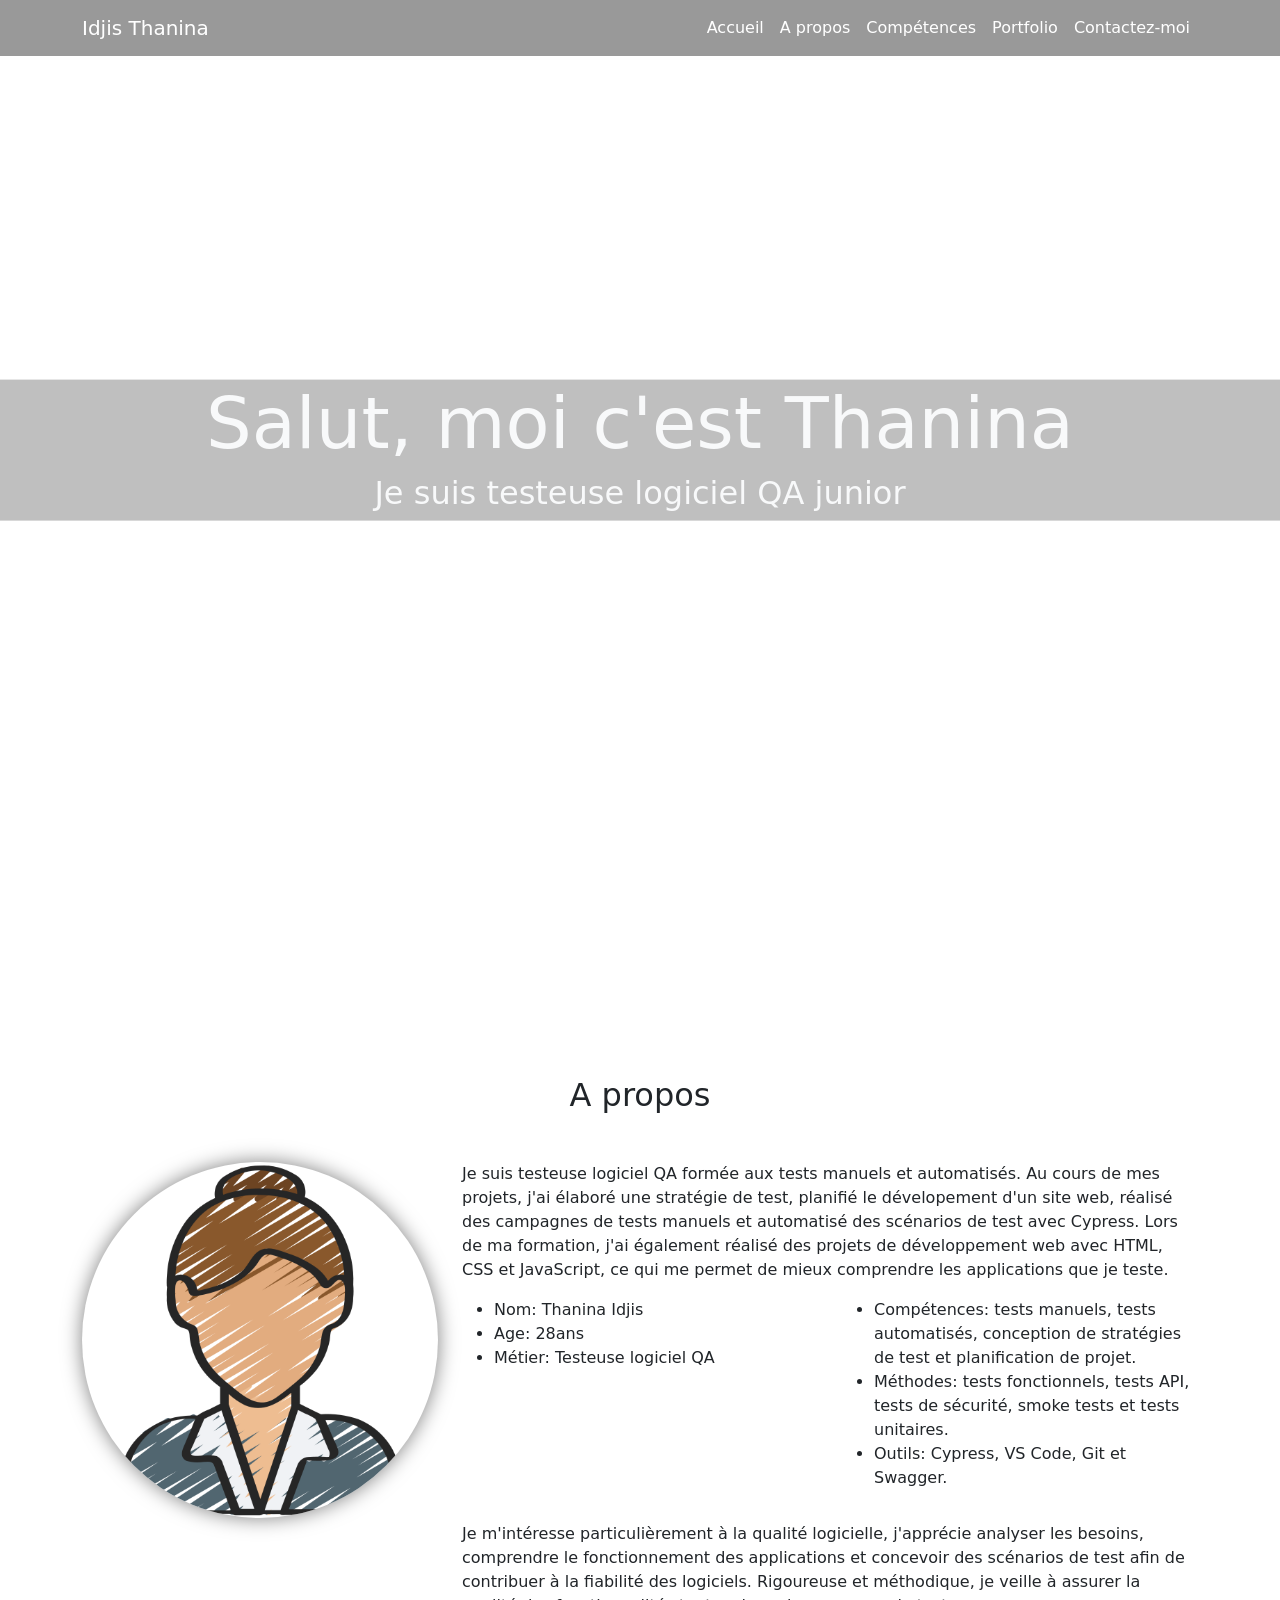
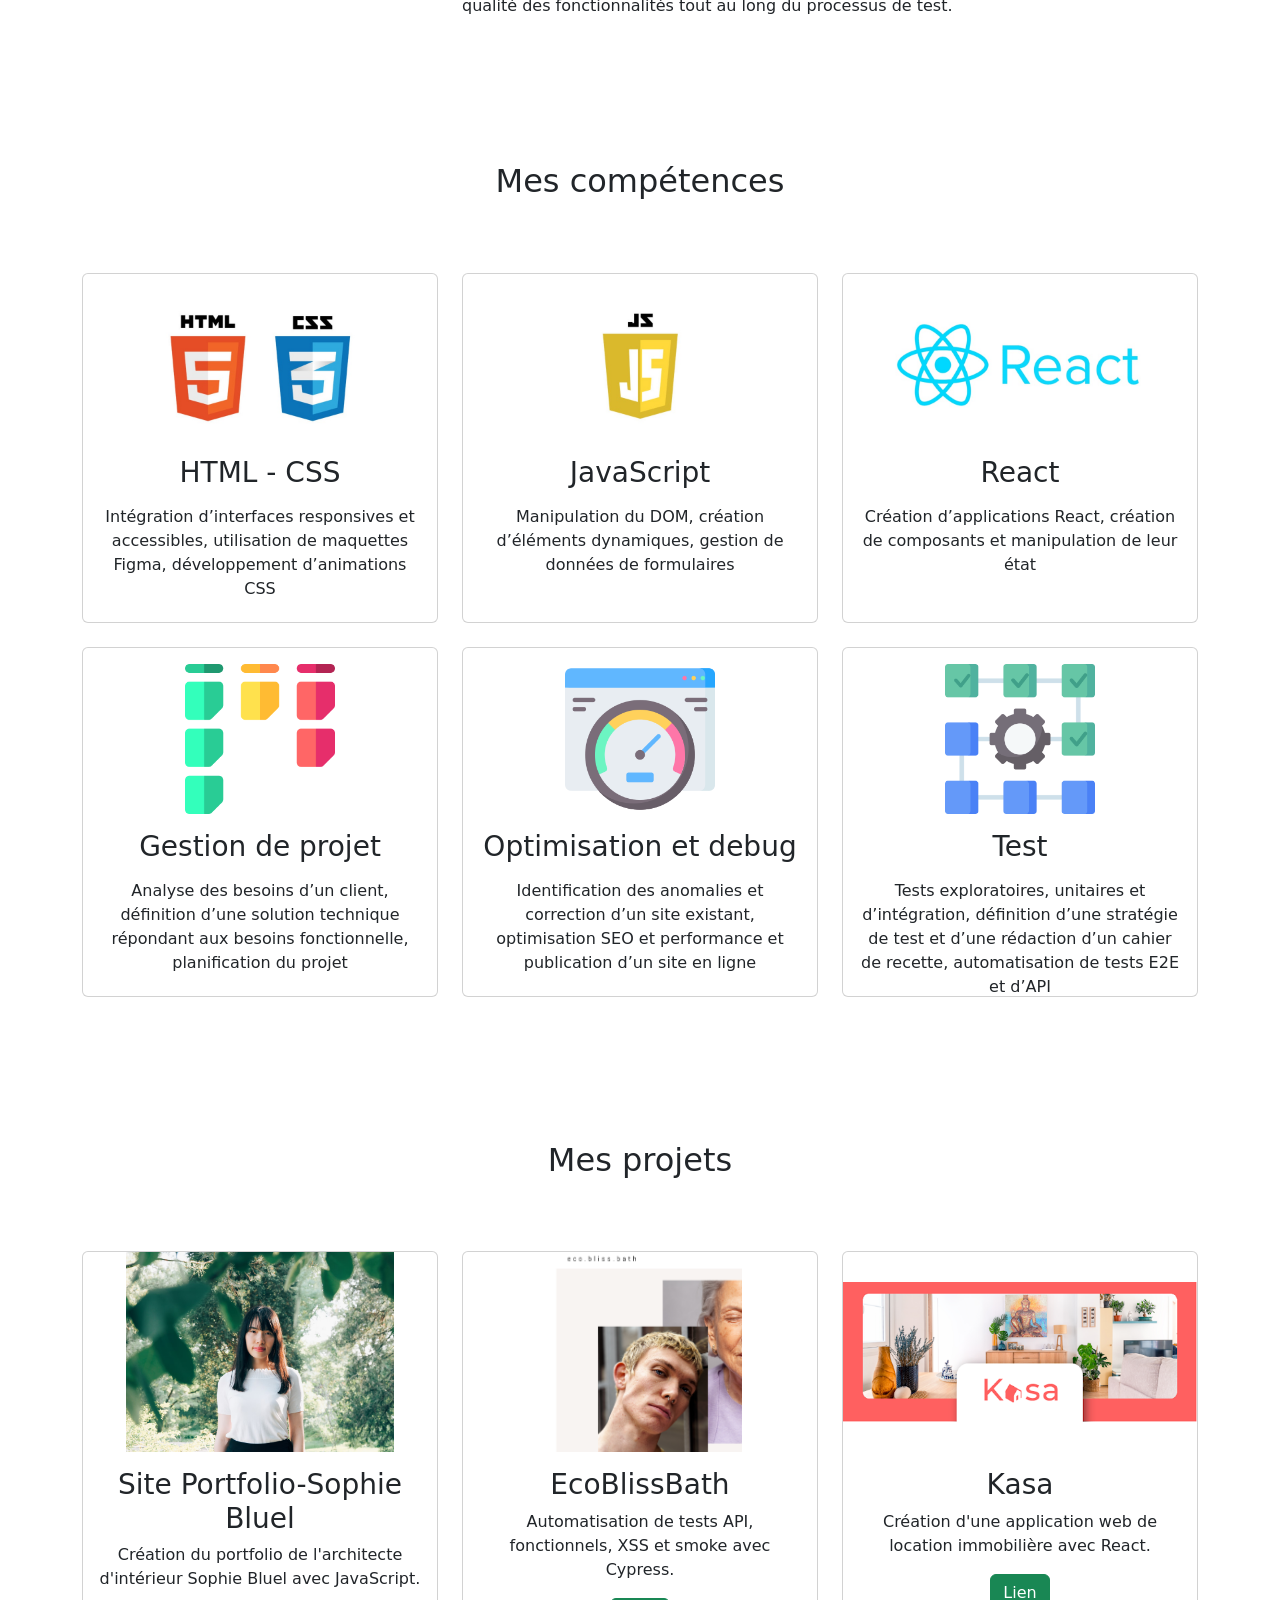
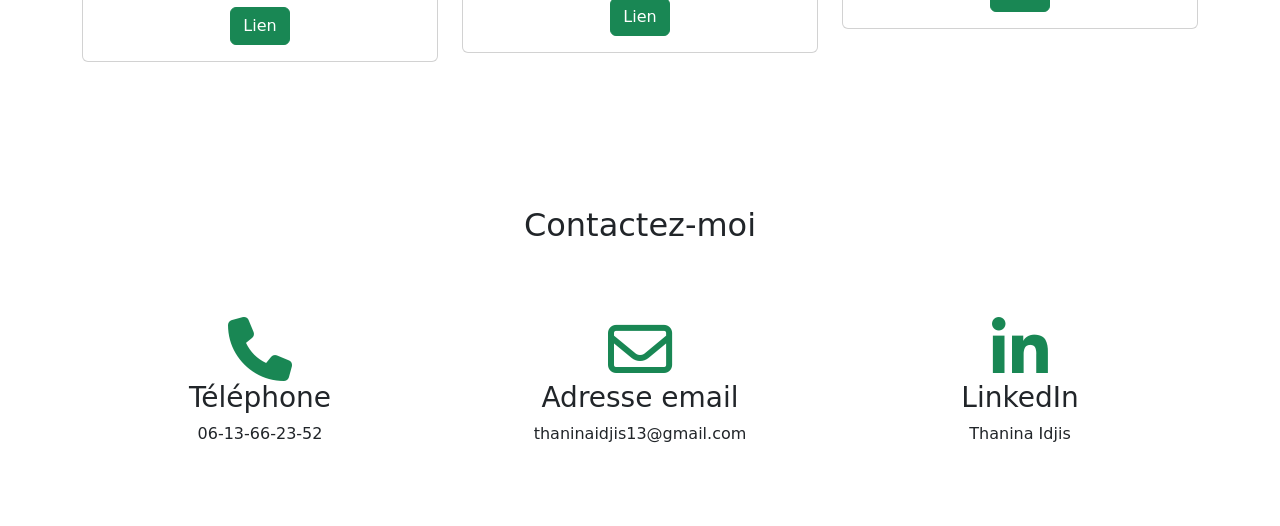
==== index.html @ 077717a4 "Version finale" ====
<!DOCTYPE html>
<html lang="fr">

<head>
    <title>Portfolio Name</title>
    <meta charset="utf-8">
    <meta name="viewport" content="width=device-width, initial-scale=1">
    <!-- linking css file -->
    <link rel="stylesheet" href="style.css">
    <!-- bootstrap CDN -->
    <link href="https://cdn.jsdelivr.net/npm/bootstrap@5.1.3/dist/css/bootstrap.min.css" rel="stylesheet" async>
    <script src="https://cdn.jsdelivr.net/npm/bootstrap@5.1.3/dist/js/bootstrap.bundle.min.js"></script>
    <link rel="stylesheet" href="https://cdnjs.cloudflare.com/ajax/libs/font-awesome/6.5.1/css/all.min.css">
</head>

<body>
    <!-- navbar -->
    <nav class="navbar navbar-expand-lg fixed-top navbar-dark navbarScroll">
        <div class="container">
            <a class="navbar-brand" href="#">Idjis Thanina</a>
            <button class="navbar-toggler" type="button" data-bs-toggle="collapse"
                data-bs-target="#navbarSupportedContent" aria-controls="navbarSupportedContent" aria-expanded="false"
                aria-label="Toggle navigation">
                <span class="navbar-toggler-icon"></span>
            </button>
            <div class="collapse navbar-collapse" id="navbarSupportedContent">
                <ul class="navbar-nav ms-auto">
                    <li class="nav-item active">
                        <a class="nav-link" href="#home">Accueil</a>
                    </li>
                    <li class="nav-item">
                        <a class="nav-link" href="#about">A propos</a>
                    </li>
                    <li class="nav-item">
                        <a class="nav-link" href="#skills">Compétences</a>
                    </li>
                    <li class="nav-item">
                        <a class="nav-link" href="#portfolio">Portfolio</a>
                    </li>
                    <li class="nav-item">
                        <a class="nav-link" href="#contact">Contactez-moi</a>
                    </li>
                </ul>

            </div>
        </div>
    </nav>

    <!-- main banner -->
    <section class="bgimage" id="home">
        <div class="container-fluid">
            <div class="row">
                <div class="col-lg-12 col-md-12 col-sm-12 col-xs-12 hero-text">
                    <h1 class="hero_title">Salut, moi c'est Thanina</h1>
                    <h1 class="hero_desc">Je suis testeuse logiciel QA junior</h1>
                </div>
            </div>
        </div>
    </section>

    <!-- about section-->
    <section id="about">
        <div class="container mt-4 pt-4">
            <h2 class="text-center">A propos</h2>
            <div class="row mt-4">
                <div class="col-lg-4">
                    <img src="images/person.png" class="imageAboutPage" alt="Photo de profil">
                </div>

                <div class="col-lg-8">
                    <p> Je suis testeuse logiciel QA formée aux tests manuels et automatisés. Au cours de mes projets,
                        j'ai élaboré une stratégie de test, planifié le dévelopement d'un site web, réalisé des
                        campagnes de tests manuels et automatisé des scénarios de test avec Cypress.
                        Lors de ma formation, j'ai également réalisé des projets de développement web avec HTML, CSS
                        et JavaScript, ce qui me permet de mieux comprendre les applications que je teste.


                    </p>

                    <div class="row mt-3">
                        <div class="col-md-6">
                            <ul>
                                <li>Nom: Thanina Idjis</li>
                                <li>Age: 28ans</li>
                                <li>Métier: Testeuse logiciel QA</li>

                            </ul>
                        </div>

                        <div class="col-md-6">
                            <ul>
                                <li>Compétences: tests manuels, tests automatisés, conception de stratégies de test et
                                    planification de projet.
                                </li>
                                <li>Méthodes: tests fonctionnels, tests API, tests de sécurité, smoke tests et tests
                                    unitaires.</li>
                                <li>Outils: Cypress, VS Code, Git et Swagger.</li>
                            </ul>
                        </div>
                    </div>

                    <div class="row mt-3">
                        <p> Je m'intéresse particulièrement à la qualité logicielle, j'apprécie analyser les besoins,
                            comprendre le fonctionnement des applications et concevoir des scénarios de test afin de
                            contribuer à la fiabilité des logiciels.
                            Rigoureuse et méthodique, je veille à assurer la qualité des fonctionnalités tout au long du
                            processus de test.

                        </p>
                    </div>
                </div>
            </div>
    </section>

    <!-- skills section-->
    <section id="skills">
        <div class="container">
            <h2 class="text-center">Mes compétences</h2>
        </div>
    </section>

    <!-- portfolio section-->
    <section id="portfolio">
        <div class="container mt-3">
            <h2 class="text-center">Mes projets</h2>
    </section>

    <!-- contact section-->
    <section id="contact">
        <div class="container mt-3 contactContent">
            <h2 class="text-center">Contactez-moi</h2>
            <div class="row">
                <div class="col-lg-4 mt-4 contactColumn">
                    <i class="fa-solid fa-phone fa-4x"></i>
                    <h3>Téléphone</h3>
                    <p>06-13-66-23-52</p>
                </div>
                <div class="col-lg-4 mt-4 contactColumn">
                    <i class="fa-regular fa-envelope fa-4x"></i>
                    <h3>Adresse email</h3>
                    <p>thaninaidjis13@gmail.com</p>
                </div>
                <div class="col-lg-4 mt-4 contactColumn">
                    <i class="fa-brands fa-linkedin-in fa-4x"></i>
                    <h3>LinkedIn</h3>
                    <p>Thanina Idjis</p>
                </div>
            </div>
        </div>
    </section>

    <!-- load javascript after loading all html content -->
    <script src="script/script.js"></script>

</body>

</html>
---- style.css ----
/******* GENERAL *******/
/* spacing on all sections */
#about,
#skills,
#portfolio,
#contact {
    margin-top: 4rem;
    padding-top: 4rem;
}

#about h2,
#skills h2,
#portfolio h2,
#contact h2 {
    margin-bottom: 3rem;
}

#contact {
    padding-bottom: 4rem;
}

/* display background dark color on navbar scroll */
.navbarScroll.navbarDark {
    background-color: #222222;

}

.navbarScroll {
    background-color: rgba(0, 0, 0, 0.4);
}

.navbar.navbar-dark .navbar-nav .nav-link {
    color: #ffffff;
}





/* hero background image */
.bgimage {
    height: 100vh;
    max-height: 900px;
    background: url("images/image1.jpg");
    background-size: cover;
    position: relative;
}

/* text css above hero image*/
.hero_title {
    font-size: 4.5rem;
}

.hero_desc {
    font-size: 2rem;
}

.hero-text {
    text-align: center;
    position: absolute;
    top: 50%;
    left: 50%;
    transform: translate(-50%, -50%);
    color: #f8f9fa;
    background-color: rgba(0, 0, 0, 0.25);

}

/* about */
.imageAboutPage {
    width: 100%;
}

.imageAboutPage {
    border-radius: 50%;
    box-shadow: 0 0 20px rgba(0, 0, 0, 0.5);
}

/* skills */
.skillsText.card {
    height: 350px;
    cursor: pointer;
}

.skillsText img {
    width: 100%;
    height: 150px;
    object-fit: contain;
}

#skills p {
    text-align: center;
}

.skillsIcon {
    font-size: 36px;
    text-align: center;
    width: 100%;
}

.card-title {
    text-align: center;
}

.card:hover .skillsIcon {
    color: #008000;
}

.skillsText:hover {
    border: 1px solid #008000;
}

/* portfolio */
#portfolio p {
    text-align: center;
}

/* contact */
.contactColumn {
    display: flex;
    flex-direction: column;
    align-items: center;
}

.contactColumn i {
    color: #198754;
}

.card-img-top {
    height: 200px;
    object-fit: contain;
}

/* footer */
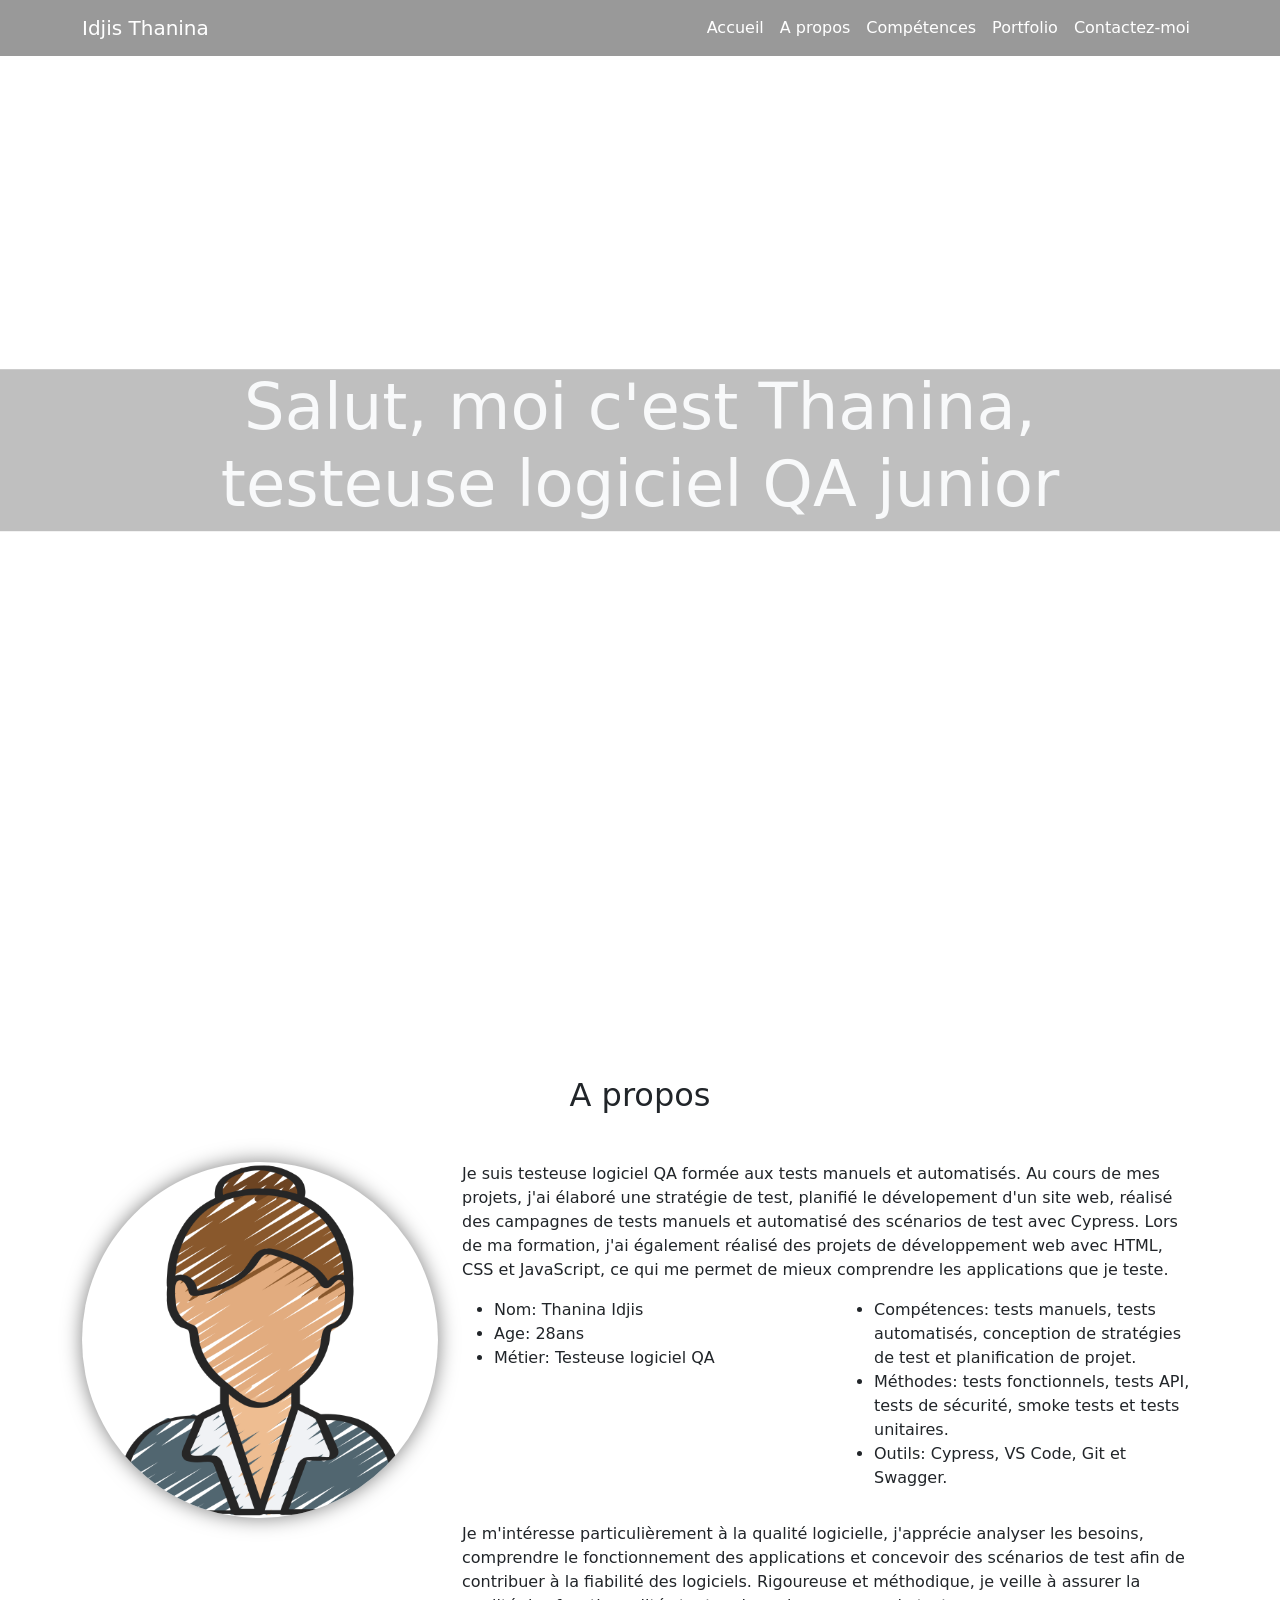
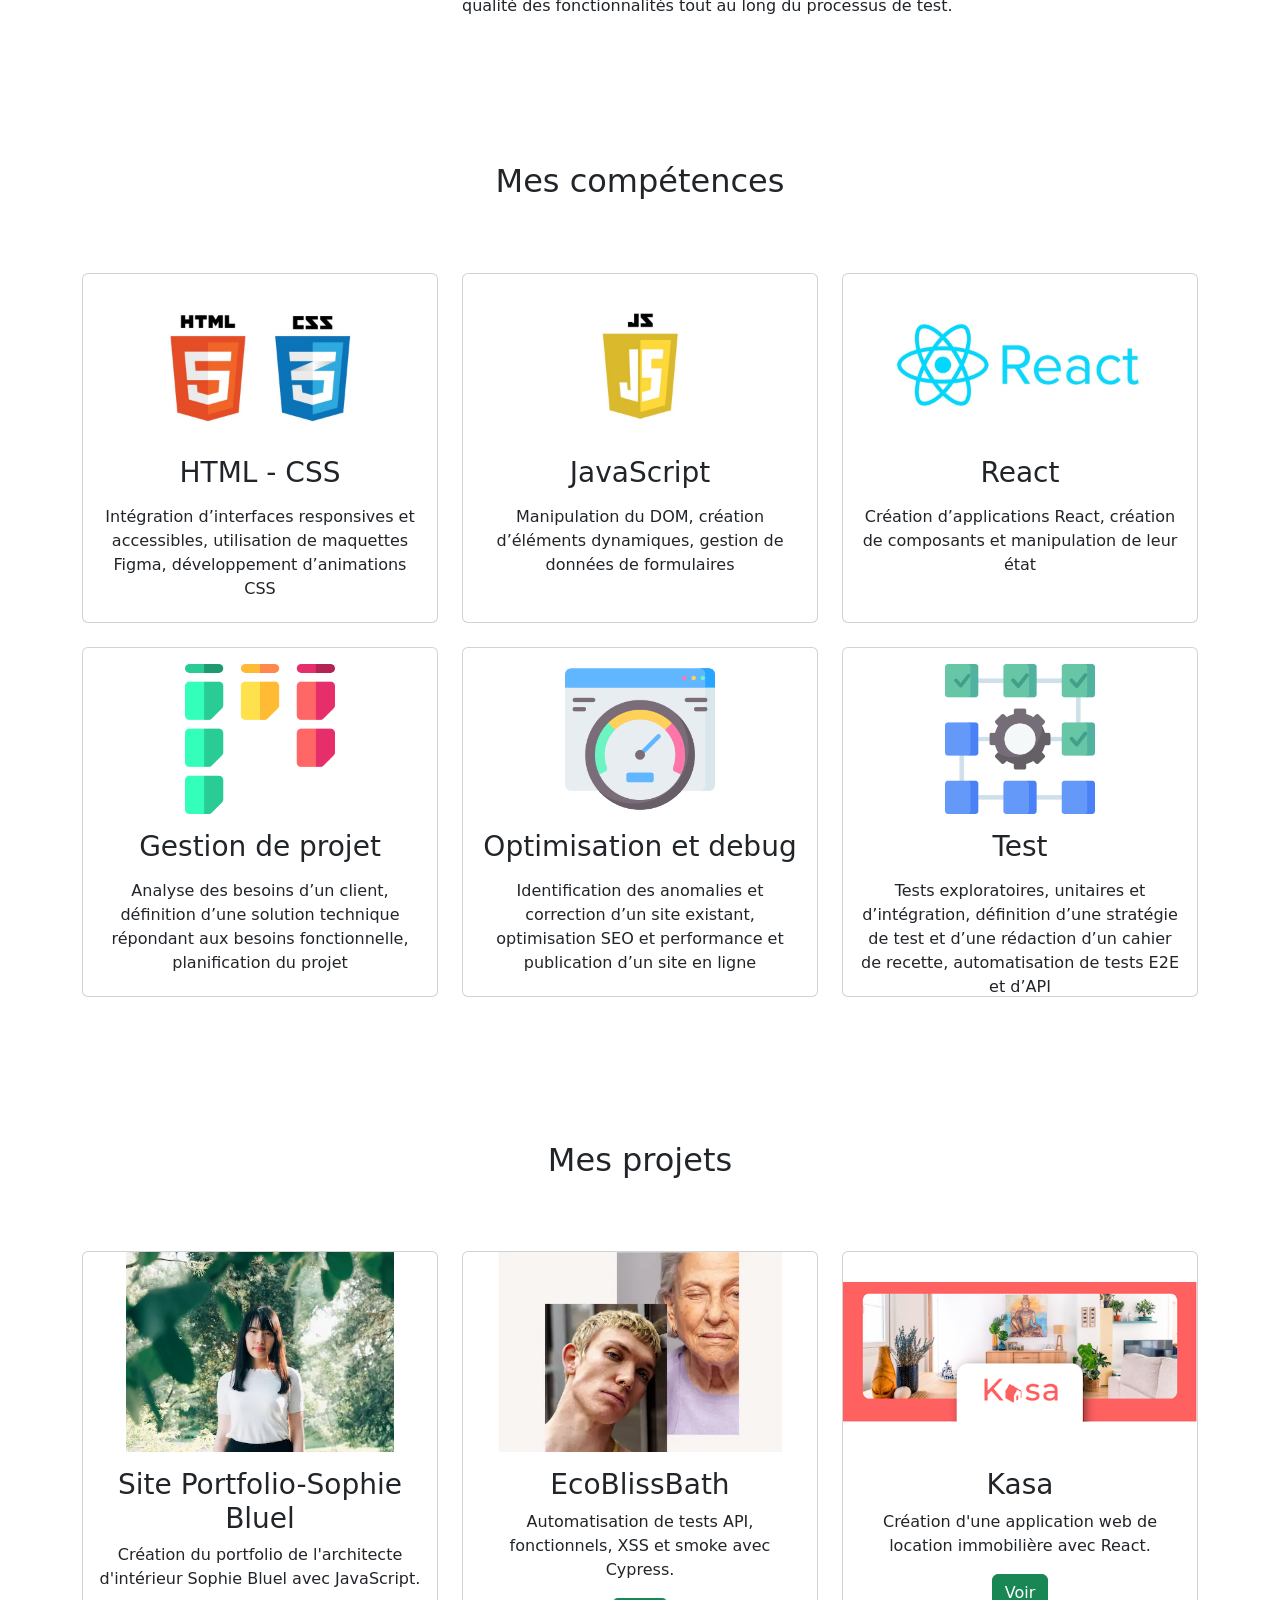
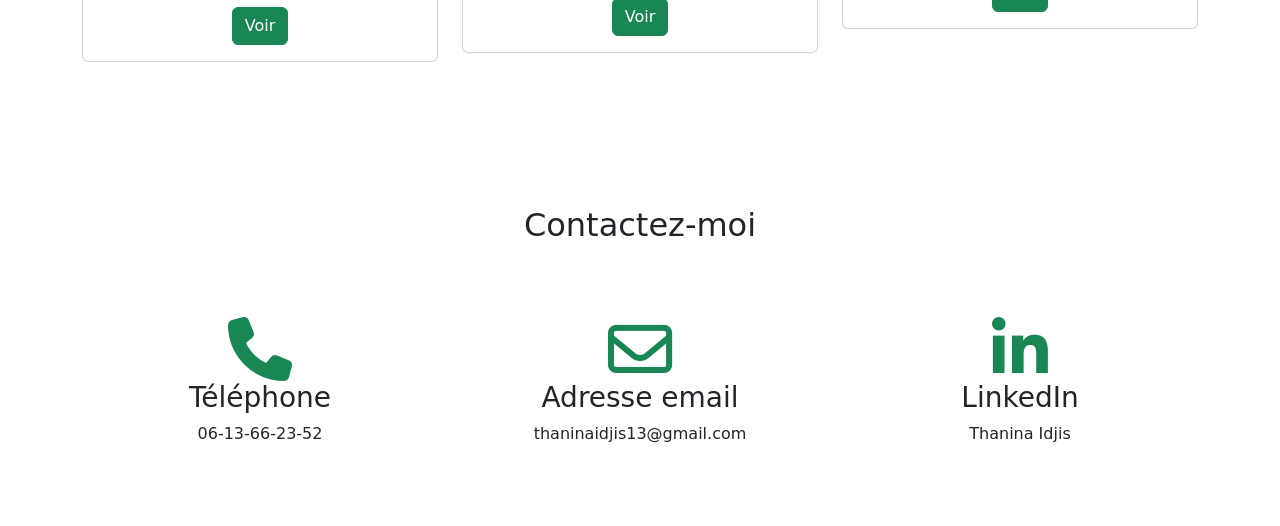
==== commit 78aaf977: "Modifications" ====
--- a/index.html
+++ b/index.html
@@ -2,13 +2,15 @@
 <html lang="fr">
 
 <head>
-    <title>Portfolio Name</title>
+    <title>Portfolio Thanina</title>
     <meta charset="utf-8">
     <meta name="viewport" content="width=device-width, initial-scale=1">
+
+    <meta name="description" content="Portfolio Thanina.">
     <!-- linking css file -->
     <link rel="stylesheet" href="style.css">
     <!-- bootstrap CDN -->
-    <link href="https://cdn.jsdelivr.net/npm/bootstrap@5.1.3/dist/css/bootstrap.min.css" rel="stylesheet" async>
+    <link href="https://cdn.jsdelivr.net/npm/bootstrap@5.1.3/dist/css/bootstrap.min.css" rel="stylesheet">
     <script src="https://cdn.jsdelivr.net/npm/bootstrap@5.1.3/dist/js/bootstrap.bundle.min.js"></script>
     <link rel="stylesheet" href="https://cdnjs.cloudflare.com/ajax/libs/font-awesome/6.5.1/css/all.min.css">
 </head>
@@ -51,8 +53,10 @@
         <div class="container-fluid">
             <div class="row">
                 <div class="col-lg-12 col-md-12 col-sm-12 col-xs-12 hero-text">
-                    <h1 class="hero_title">Salut, moi c'est Thanina</h1>
-                    <h1 class="hero_desc">Je suis testeuse logiciel QA junior</h1>
+                    <h1 class="hero_title">Salut, moi c'est Thanina,<br>
+                        testeuse logiciel QA junior
+                    </h1>
+
                 </div>
             </div>
         </div>
@@ -110,6 +114,7 @@
                     </div>
                 </div>
             </div>
+        </div>
     </section>
 
     <!-- skills section-->
@@ -123,6 +128,7 @@
     <section id="portfolio">
         <div class="container mt-3">
             <h2 class="text-center">Mes projets</h2>
+        </div>
     </section>
 
     <!-- contact section-->
--- a/style.css
+++ b/style.css
@@ -48,7 +48,7 @@
 
 /* text css above hero image*/
 .hero_title {
-    font-size: 4.5rem;
+    font-size: 4rem;
 }
 
 .hero_desc {
